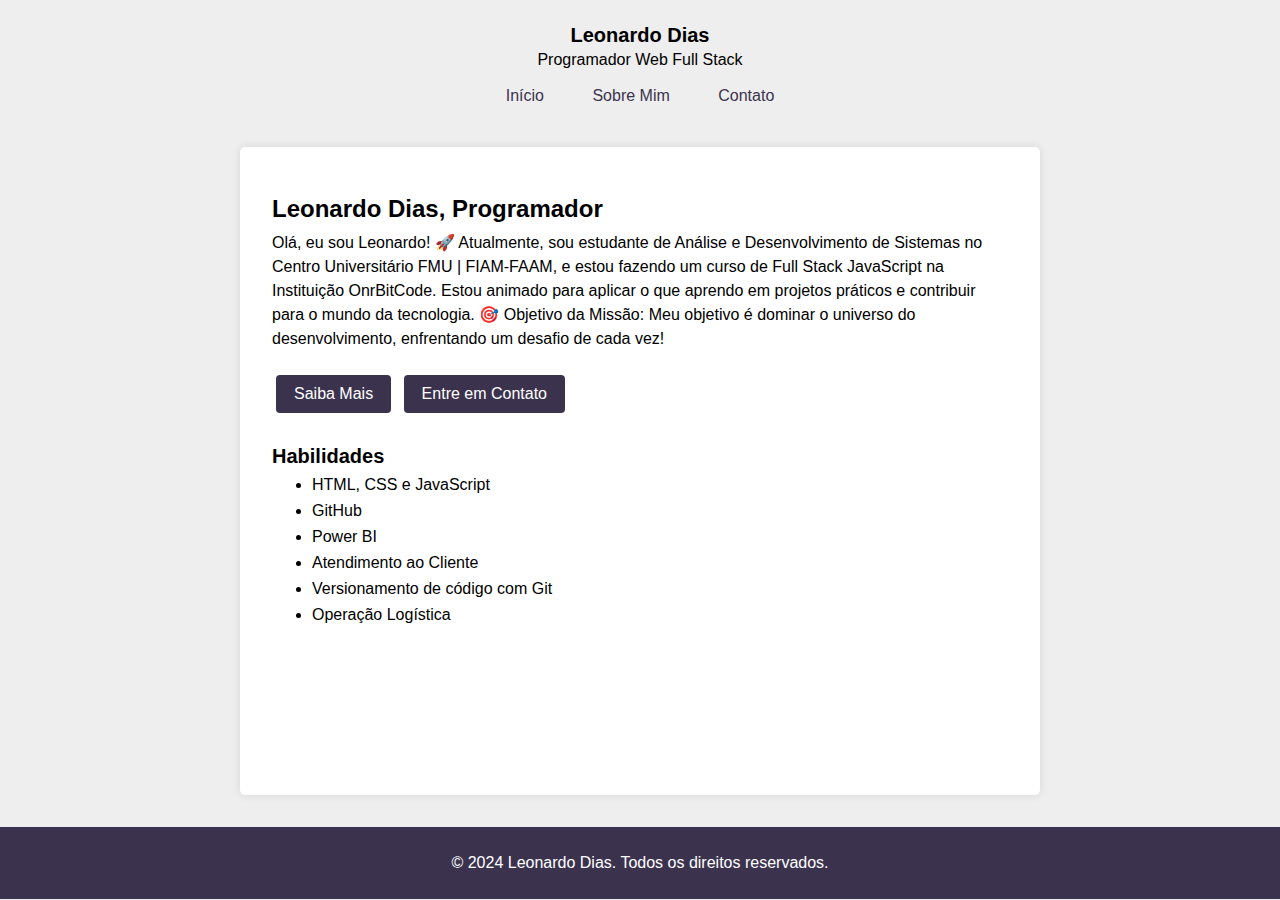
==== index.html @ 0dc0badd "Atualiza index.html e sobre.html" ====
<!DOCTYPE html>
<html lang="pt-br">
  <head>
    <meta charset="UTF-8" />
    <meta name="viewport" content="width=device-width, initial-scale=1.0" />
    <title>Início - Leonardo Dias, Programador</title>
    <link rel="stylesheet" href="style.css" />
  </head>

  <body>
    <header>
      <div>
        <div class="logo">Leonardo Dias</div>
        <div class="title">Programador Web Full Stack</div>
      </div>
      <nav>
        <a href="/index.html" class="nav-link">Início</a>
        <a href="/sobre.html" class="nav-link">Sobre Mim</a>
        <a href="/contato.html" class="nav-link">Contato</a>
      </nav>
      <div></div>
    </header>
    <div class="container">
      <section>
        <h1>Leonardo Dias, Programador</h1>
        <p>
          Olá, eu sou Leonardo! 🚀 Atualmente, sou estudante de Análise e
          Desenvolvimento de Sistemas no Centro Universitário FMU | FIAM-FAAM, e
          estou fazendo um curso de Full Stack JavaScript na Instituição
          OnrBitCode. Estou animado para aplicar o que aprendo em projetos
          práticos e contribuir para o mundo da tecnologia. 🎯 Objetivo da
          Missão: Meu objetivo é dominar o universo do desenvolvimento,
          enfrentando um desafio de cada vez!
        </p>
      </section>

      <section>
        <a href="/sobre.html" class="call-to-action">Saiba Mais</a>
        <a href="/contato.html" class="call-to-action">Entre em Contato</a>
      </section>

      <section class="skills">
        <h2>Habilidades</h2>
        <ul>
          <li>HTML, CSS e JavaScript </li>
          <li>GitHub</li>
          <li>Power BI</li>
          <li>Atendimento ao Cliente</li>
          <li>Versionamento de código com Git</li>
          <li>Operação Logística</li>
        </ul>
      </section>
    </div>
    <footer>
      <p>&copy; 2024 Leonardo Dias. Todos os direitos reservados.</p>
    </footer>
  </body>
</html>
---- style.css ----
* {
    box-sizing: border-box;
    margin: 0;
    padding: 0;
  }
  
  body {
    font-family: Arial, sans-serif;
    margin: 0;
    padding: 0;
    background-color: #eee;
  }
  
  header {
    padding: 1.5rem 0;
    text-align: center;
  }
  
  header .logo {
    font-size: 1.25rem;
    font-weight: 600;
    margin-bottom: 0.25rem;
  }
  
  header .nav-link {
    color: #3b334e;
    border-radius: 4px;
    display: inline-block;
    margin: 0.5rem 0.25rem;
    padding: 0.625rem 1.125rem;
    text-decoration: none;
    transition: 0.2s;
  }
  
  header .nav-link:hover {
    background-color: #e2d7ff;
  }
  
  h1 {
    font-size: 1.5rem;
    margin: 1rem 0 0.5rem;
  }
  
  h2 {
    font-size: 1.25rem;
    margin: 1rem 0 0.5rem;
  }
  
  p {
    line-height: 1.5;
  }
  
  a {
    color: #3b334e;
    text-decoration: none;
  }
  
  ul li {
    margin-bottom: 0.5rem;
    margin-left: 2.5rem;
  }
  
  .container {
    min-height: calc(100vh - 252px);
    max-width: 800px;
    margin: 0 auto 2rem;
    padding: 2rem;
    background-color: #fff;
    box-shadow: 0 0 0.5rem rgba(0, 0, 0, 0.1);
    border-radius: 5px;
  }
  
  section {
    margin-bottom: 1rem;
  }
  
  .call-to-action {
    background-color: #3b334e;
    border: 0;
    border-radius: 4px;
    color: #fff;
    cursor: pointer;
    display: inline-block;
    margin: 0.5rem 0.25rem;
    padding: 0.625rem 1.125rem;
    text-decoration: none;
    transition: 0.2s;
  }
  
  .call-to-action:hover {
    background-color: #4e4368;
  }
  
  .skills {
    margin-top: 1.5rem;
  }
  
  footer {
    text-align: center;
    padding: 1.5rem 0;
    background-color: #3b334e;
    color: #fff;
  }
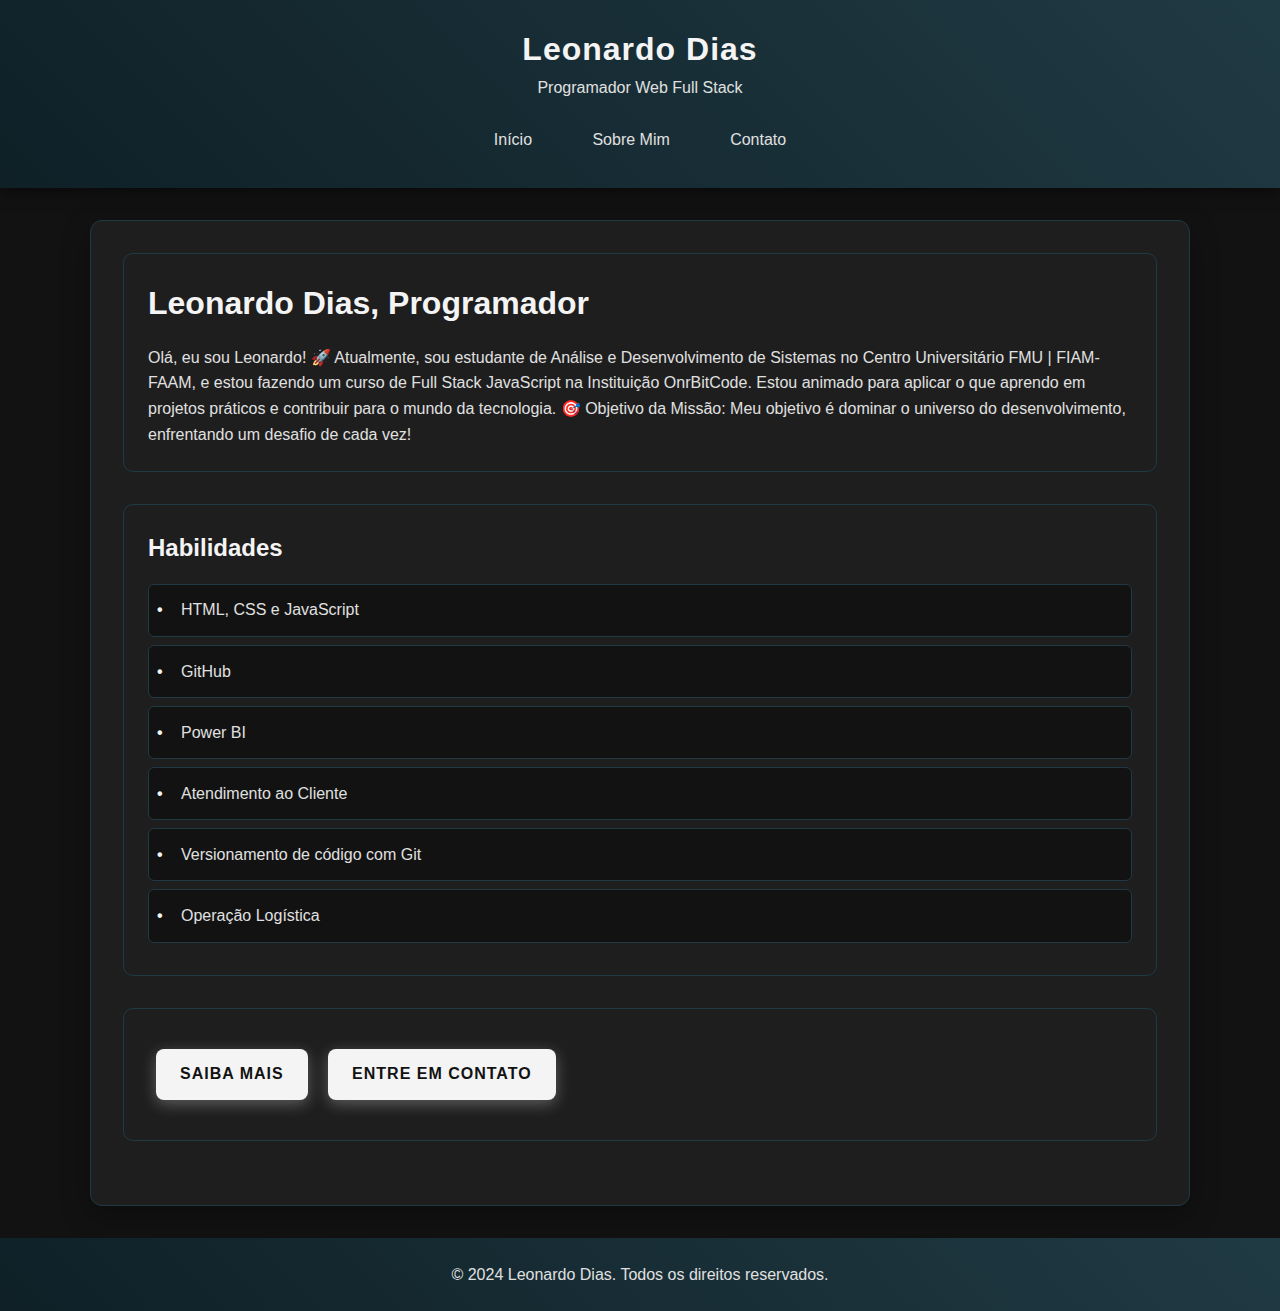
==== commit d87c7f82: "Atualização completa: Design responsivo e nova estilização" ====
--- a/index.html
+++ b/index.html
@@ -34,11 +34,7 @@
         </p>
       </section>
 
-      <section>
-        <a href="/sobre.html" class="call-to-action">Saiba Mais</a>
-        <a href="/contato.html" class="call-to-action">Entre em Contato</a>
-      </section>
-
+      
       <section class="skills">
         <h2>Habilidades</h2>
         <ul>
@@ -50,6 +46,11 @@
           <li>Operação Logística</li>
         </ul>
       </section>
+      <section>
+        <a href="/sobre.html" class="call-to-action">Saiba Mais</a>
+        <a href="/contato.html" class="call-to-action">Entre em Contato</a>
+      </section>
+
     </div>
     <footer>
       <p>&copy; 2024 Leonardo Dias. Todos os direitos reservados.</p>
--- a/style.css
+++ b/style.css
@@ -1,104 +1,248 @@
-* {
-    box-sizing: border-box;
+:root {
+    /* Paleta Escura Corporativa */
+    --cor-primaria: #0f2027;      /* Preto azulado muito escuro */
+    --cor-secundaria: #203a43;    /* Azul petróleo escuro */
+    --cor-terciaria: #2c5364;     /* Azul marinho escuro */
+    --cor-destaque: #f4f4f4;      /* Branco off-white */
+    --cor-texto: #e0e0e0;         /* Cinza claro para texto */
+    --cor-fundo: #121212;         /* Preto grafite */
+    --cor-fundo-secundario: #1e1e1e; /* Preto levemente mais claro */
+    
+    /* Gradiente Escuro */
+    --gradiente: linear-gradient(
+      45deg, 
+      var(--cor-primaria), 
+      var(--cor-secundaria)
+    );
+  }
+  
+  * {
     margin: 0;
     padding: 0;
+    box-sizing: border-box;
+    scroll-behavior: smooth;
   }
   
   body {
-    font-family: Arial, sans-serif;
-    margin: 0;
-    padding: 0;
-    background-color: #eee;
+    font-family: 'Roboto', 'Arial', sans-serif;
+    background-color: var(--cor-fundo);
+    color: var(--cor-texto);
+    line-height: 1.6;
+  }
+  
+  .container {
+    width: 90%;
+    max-width: 1100px;
+    margin: 2rem auto;
+    padding: 2rem;
+    background-color: var(--cor-fundo-secundario);
+    box-shadow: 0 10px 30px rgba(0,0,0,0.3);
+    border-radius: 12px;
+    border: 1px solid var(--cor-secundaria);
   }
   
   header {
+    background: var(--gradiente);
+    color: var(--cor-texto);
     padding: 1.5rem 0;
     text-align: center;
-  }
-  
-  header .logo {
-    font-size: 1.25rem;
+    box-shadow: 0 4px 15px rgba(0,0,0,0.5);
+  }
+  
+  .logo {
+    font-size: 2rem;
+    font-weight: 700;
+    letter-spacing: 1px;
+    color: var(--cor-destaque);
+  }
+  
+  nav {
+    display: flex;
+    justify-content: center;
+    gap: 20px;
+    margin-top: 1rem;
+  }
+  
+  .nav-link {
+    color: var(--cor-texto);
+    text-decoration: none;
+    padding: 0.6rem 1.2rem;
+    border-radius: 6px;
+    transition: all 0.3s ease;
+    position: relative;
+    overflow: hidden;
+    border: 1px solid transparent;
+  }
+  
+  .nav-link:hover {
+    border-color: var(--cor-destaque);
+    color: var(--cor-destaque);
+  }
+  
+  h1, h2 {
+    color: var(--cor-destaque);
+    margin-bottom: 1rem;
+  }
+  
+  .cta-buttons {
+    position: fixed;
+    bottom: 20px;
+    right: 20px;
+    display: flex;
+    gap: 15px;
+    z-index: 1000;
+  }
+  
+  .call-to-action {
+    display: inline-block;
+    background-color: var(--cor-destaque);
+    color: var(--cor-fundo);
+    padding: 0.8rem 1.5rem;
+    text-decoration: none;
+    border-radius: 8px;
+    margin: 1rem 0.5rem;
+    transition: all 0.4s ease;
     font-weight: 600;
-    margin-bottom: 0.25rem;
-  }
-  
-  header .nav-link {
-    color: #3b334e;
-    border-radius: 4px;
-    display: inline-block;
-    margin: 0.5rem 0.25rem;
-    padding: 0.625rem 1.125rem;
-    text-decoration: none;
-    transition: 0.2s;
-  }
-  
-  header .nav-link:hover {
-    background-color: #e2d7ff;
-  }
-  
-  h1 {
-    font-size: 1.5rem;
-    margin: 1rem 0 0.5rem;
-  }
-  
-  h2 {
-    font-size: 1.25rem;
-    margin: 1rem 0 0.5rem;
-  }
-  
-  p {
-    line-height: 1.5;
-  }
-  
-  a {
-    color: #3b334e;
-    text-decoration: none;
-  }
-  
-  ul li {
-    margin-bottom: 0.5rem;
-    margin-left: 2.5rem;
-  }
-  
-  .container {
-    min-height: calc(100vh - 252px);
-    max-width: 800px;
-    margin: 0 auto 2rem;
-    padding: 2rem;
-    background-color: #fff;
-    box-shadow: 0 0 0.5rem rgba(0, 0, 0, 0.1);
-    border-radius: 5px;
-  }
-  
-  section {
-    margin-bottom: 1rem;
-  }
-  
-  .call-to-action {
-    background-color: #3b334e;
-    border: 0;
-    border-radius: 4px;
-    color: #fff;
-    cursor: pointer;
-    display: inline-block;
-    margin: 0.5rem 0.25rem;
-    padding: 0.625rem 1.125rem;
-    text-decoration: none;
-    transition: 0.2s;
+    text-transform: uppercase;
+    letter-spacing: 1px;
+    box-shadow: 0 4px 15px rgba(244,244,244,0.3);
+    position: relative;
+    display: inline-flex;
+    align-items: center;
+    justify-content: center;
+    animation: float 3s ease-in-out infinite;
+  }
+  
+  @keyframes float {
+    0% { transform: translateY(0px); }
+    50% { transform: translateY(-10px); }
+    100% { transform: translateY(0px); }
   }
   
   .call-to-action:hover {
-    background-color: #4e4368;
-  }
-  
-  .skills {
-    margin-top: 1.5rem;
+    transform: translateY(-5px);
+    box-shadow: 0 6px 20px rgba(244,244,244,0.5);
+    background-color: #ffffff;
+    color: var(--cor-fundo);
   }
   
   footer {
+    background: var(--gradiente);
+    color: var(--cor-texto);
     text-align: center;
     padding: 1.5rem 0;
-    background-color: #3b334e;
-    color: #fff;
-  }
-  +    margin-top: 2rem;
+  }
+  
+  section {
+    margin-bottom: 2rem;
+    padding: 1.5rem;
+    background-color: var(--cor-fundo-secundario);
+    border-radius: 10px;
+    border: 1px solid var(--cor-secundaria);
+    transition: all 0.3s ease;
+  }
+  
+  section:hover {
+    box-shadow: 0 5px 20px rgba(0,0,0,0.5);
+    border-color: var(--cor-destaque);
+  }
+  
+  ul {
+    list-style-type: none;
+  }
+  
+  li {
+    padding: 0.8rem;
+    background-color: var(--cor-fundo);
+    margin: 0.5rem 0;
+    border-radius: 6px;
+    transition: all 0.3s ease;
+    position: relative;
+    padding-left: 2rem;
+    border: 1px solid var(--cor-secundaria);
+  }
+  
+  li::before {
+    content: '•';
+    position: absolute;
+    left: 0.5rem;
+    color: var(--cor-destaque);
+    font-weight: bold;
+  }
+  
+  li:hover {
+    transform: translateX(10px);
+    background-color: var(--cor-destaque);
+    color: var(--cor-fundo);
+    border-color: var(--cor-texto);
+  }
+  
+  /* Links de Redes Sociais */
+  .social-links .linkedin-link {
+    color: #ffffff;
+    font-weight: bold;
+    transition: all 0.3s ease;
+  }
+  
+  .social-links .linkedin-link:hover {
+    color: #ffffff;
+    transform: scale(1.1);
+  }
+  
+  .social-links .github-link {
+    color: #f0ebeb;
+    font-weight: bold;
+    transition: all 0.3s ease;
+  }
+  
+  .social-links .github-link:hover {
+    transform: scale(1.1);
+  }
+  
+  .social-links .instagram-link {
+    background: linear-gradient(45deg, #e4cdb4 0%, #d8aa9a 25%, #db828f 50%, #ca7497 75%, #bc1888 100%);
+    -webkit-background-clip: text;
+    background-clip: text;
+    color: transparent;
+    font-weight: bold;
+    transition: all 0.3s ease;
+  }
+  
+  .social-links .instagram-link:hover {
+    transform: scale(1.1);
+    filter: brightness(1.2);
+  }
+  
+  .contact-info .github-link {
+    color: #fefeff;
+    font-weight: bold;
+  }
+  
+  .contact-info .email-link {
+    color: #ffffff;
+    font-weight: bold;
+  }
+  
+  .contact-info .whatsapp-link {
+    color: #ffffff;
+    font-weight: bold;
+  }
+  
+  /* Efeitos de Hover */
+  .contact-info a:hover,
+  .social-links a:hover {
+    text-decoration: underline;
+    opacity: 0.8;
+  }
+  
+  /* Seção de Contato */
+  .contact-section {
+    display: flex;
+    flex-direction: column;
+    gap: 1rem;
+  }
+  
+  .contact-section ul {
+    display: flex;
+    flex-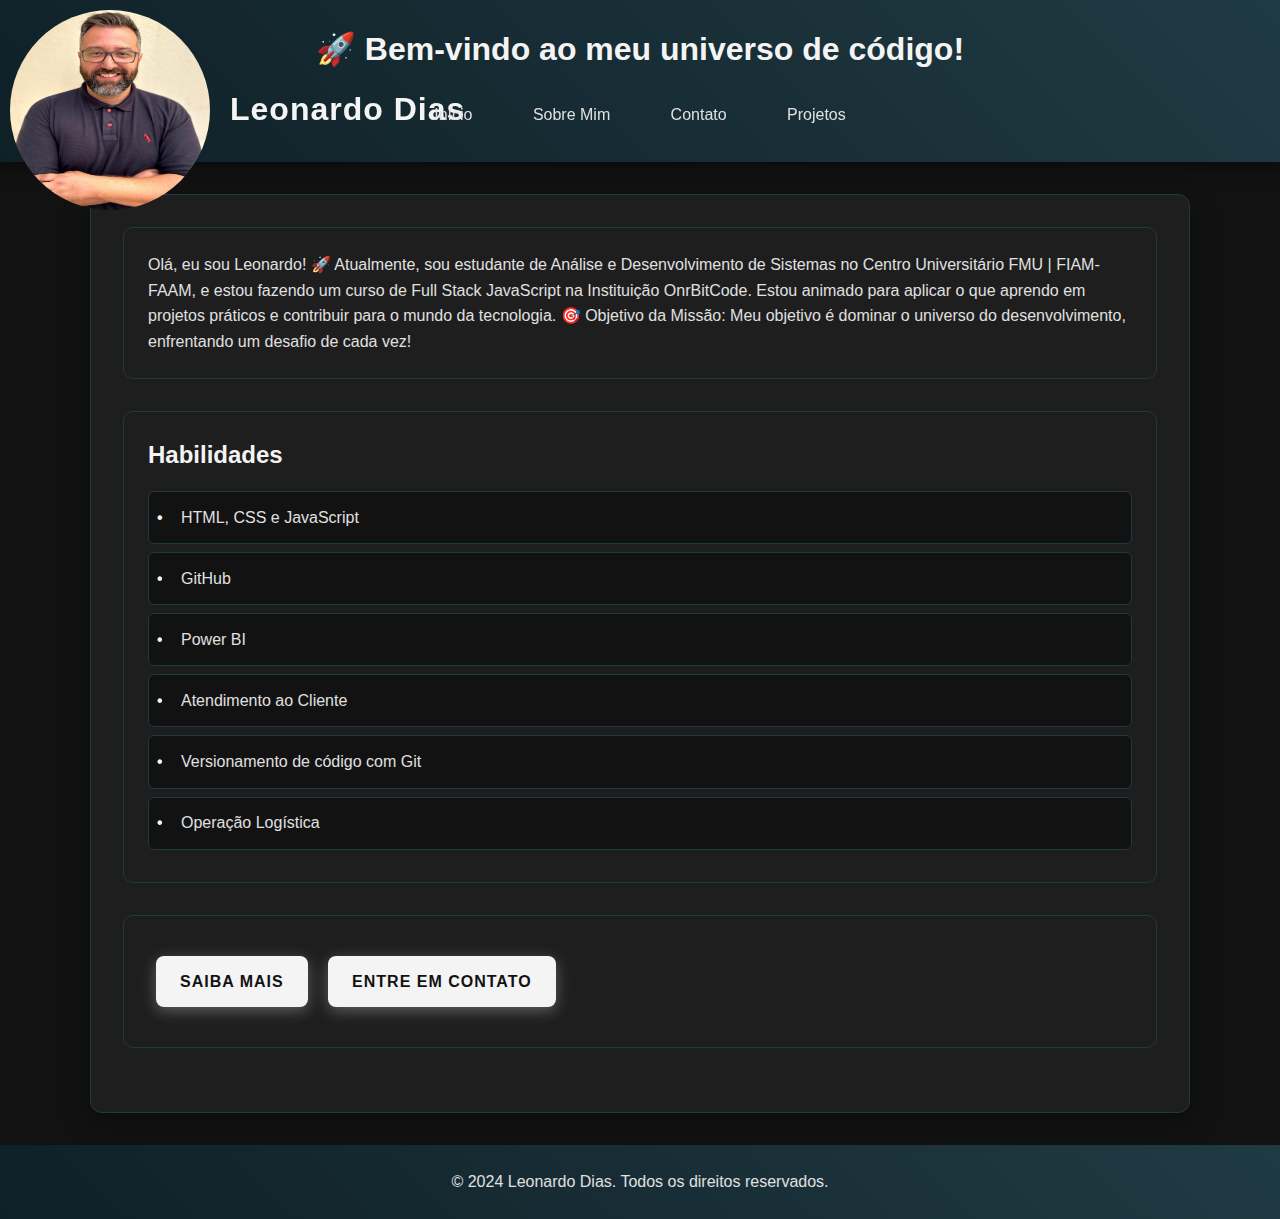
==== commit 4198d943: "Criação do projetos.html, adição de vídeos mostrando os projetos e melhorias no estilo das páginas." ====
--- a/index.html
+++ b/index.html
@@ -3,26 +3,29 @@
   <head>
     <meta charset="UTF-8" />
     <meta name="viewport" content="width=device-width, initial-scale=1.0" />
-    <title>Início - Leonardo Dias, Programador</title>
+    <title>Recruta Dev Leonardo Dias</title>
     <link rel="stylesheet" href="style.css" />
   </head>
 
   <body>
     <header>
       <div>
-        <div class="logo">Leonardo Dias</div>
-        <div class="title">Programador Web Full Stack</div>
+        <h1>🚀 Bem-vindo ao meu universo de código!</h1>
       </div>
+      <div class="logo">
+        <img src="img/WhatsApp Image 2024-12-05 at 10.44.26.jpeg" alt="Minha Foto" class="profile-pic" width="100" height="100"> <!-- Ajuste os valores conforme necessário -->
+        <span>Leonardo Dias</span>
+    </div>
       <nav>
         <a href="/index.html" class="nav-link">Início</a>
         <a href="/sobre.html" class="nav-link">Sobre Mim</a>
         <a href="/contato.html" class="nav-link">Contato</a>
+        <a href="/projetos.html" class="nav-link">Projetos</a>
       </nav>
       <div></div>
     </header>
     <div class="container">
       <section>
-        <h1>Leonardo Dias, Programador</h1>
         <p>
           Olá, eu sou Leonardo! 🚀 Atualmente, sou estudante de Análise e
           Desenvolvimento de Sistemas no Centro Universitário FMU | FIAM-FAAM, e
@@ -55,5 +58,6 @@
     <footer>
       <p>&copy; 2024 Leonardo Dias. Todos os direitos reservados.</p>
     </footer>
+    
   </body>
 </html>
--- a/style.css
+++ b/style.css
@@ -29,6 +29,21 @@
     color: var(--cor-texto);
     line-height: 1.6;
   }
+
+  .logo {
+    position: fixed; /* Fixa a logo no canto */
+    top: 10px; /* Distância do topo */
+    left: 10px; /* Distância da esquerda */
+    display: flex;
+    align-items: center;
+}
+
+.profile-pic {
+    width: 200px; /* Ajuste o tamanho conforme necessário */
+    height: 200px; /* Ajuste o tamanho conforme necessário */
+    border-radius: 50%; /* Para deixar a imagem redonda */
+    margin-right: 20px; /* Espaço entre a imagem e o texto */
+}
   
   .container {
     width: 90%;
@@ -245,4 +260,6 @@
   
   .contact-section ul {
     display: flex;
-    flex-+    flex-direction: column;
+    gap: 1rem;
+}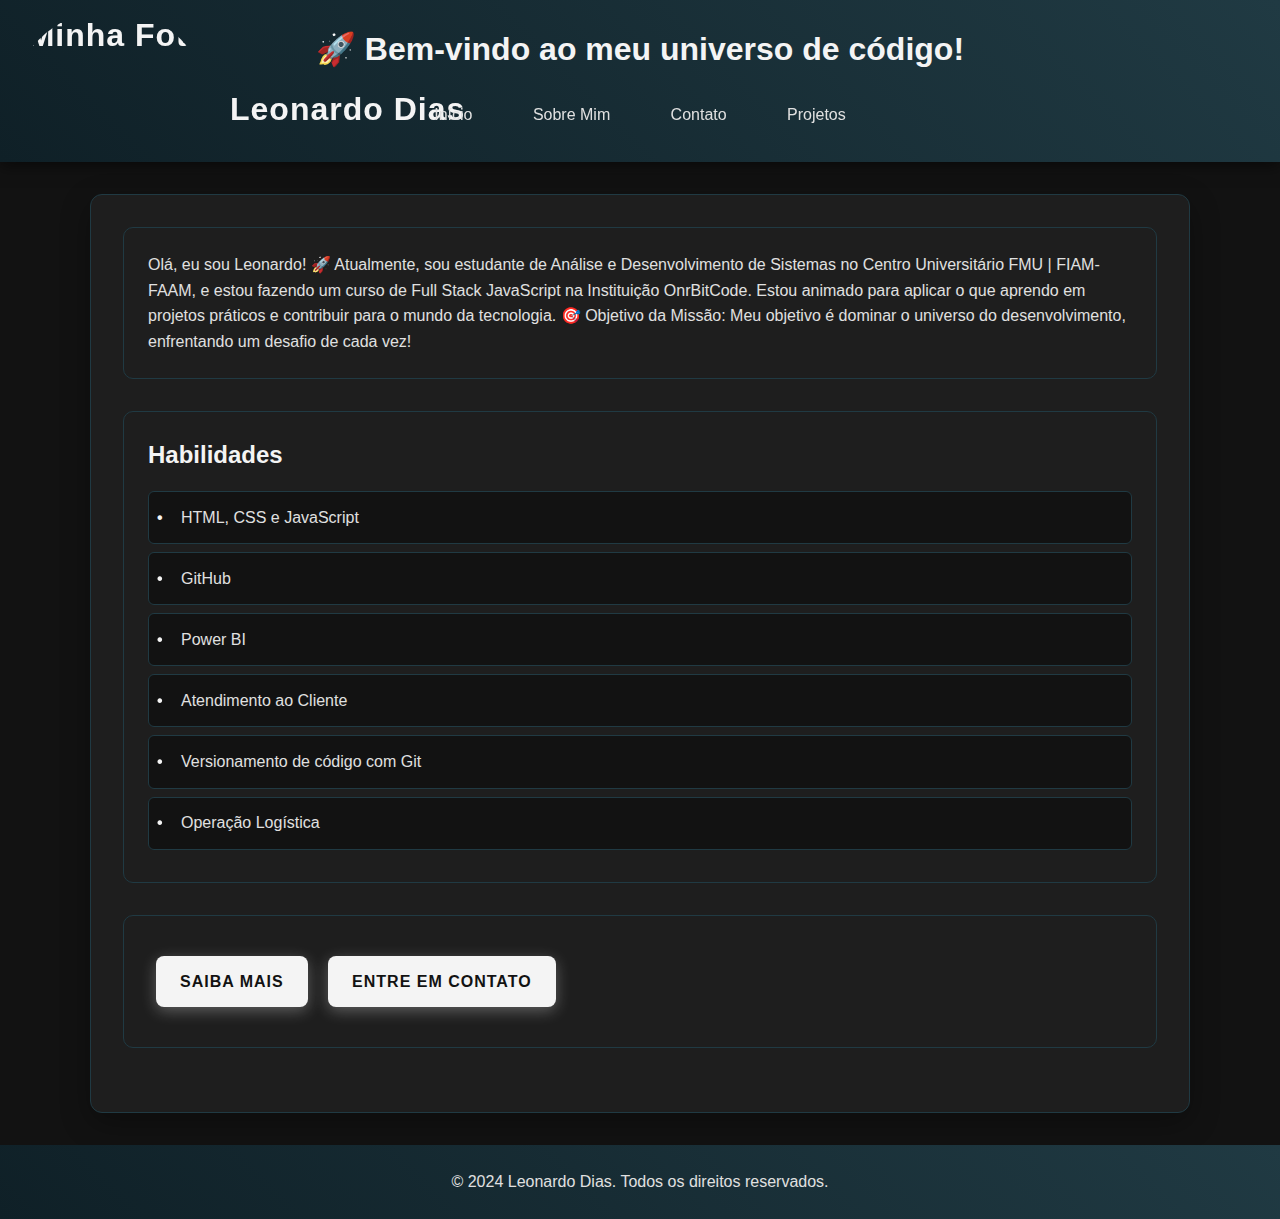
==== commit ba3e5988: "Atualizando a imagem e outras alterações" ====
--- a/index.html
+++ b/index.html
@@ -13,9 +13,9 @@
         <h1>🚀 Bem-vindo ao meu universo de código!</h1>
       </div>
       <div class="logo">
-        <img src="img/WhatsApp Image 2024-12-05 at 10.44.26.jpeg" alt="Minha Foto" class="profile-pic" width="100" height="100"> <!-- Ajuste os valores conforme necessário -->
+        <img src="./img/leonardo1.jpeg" alt="Minha Foto" class="profile-pic" width="100" height="100"> <!-- Ajuste os valores conforme necessário -->
         <span>Leonardo Dias</span>
-    </div>
+      </div>
       <nav>
         <a href="/index.html" class="nav-link">Início</a>
         <a href="/sobre.html" class="nav-link">Sobre Mim</a>
@@ -37,7 +37,6 @@
         </p>
       </section>
 
-      
       <section class="skills">
         <h2>Habilidades</h2>
         <ul>
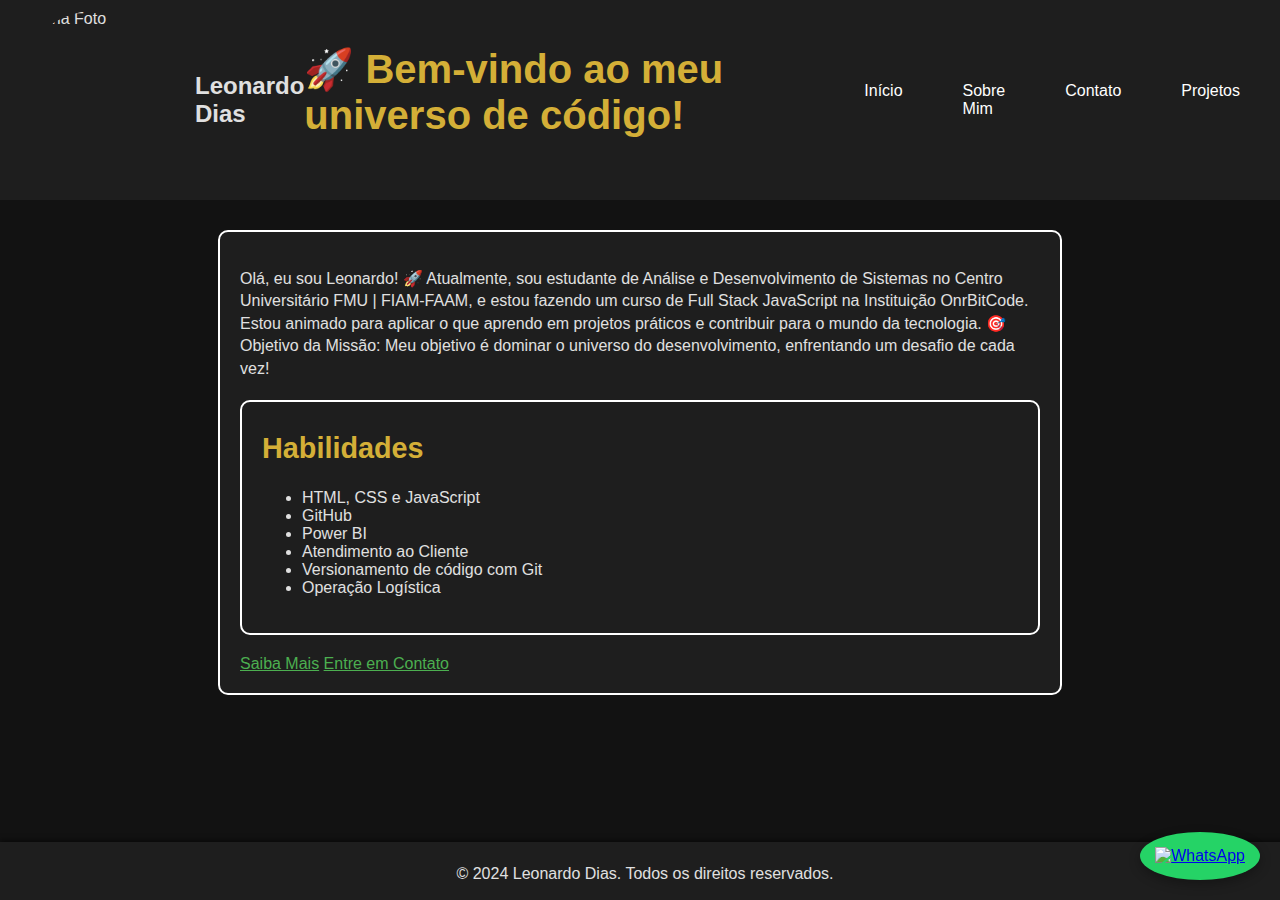
==== commit 0da07e09: "Atualização do botão flutuante do WhatsApp e melhorias de estilo" ====
--- a/index.html
+++ b/index.html
@@ -9,12 +9,14 @@
 
   <body>
     <header>
+      <div class="logo">
+        <img src="./img/leonardo1.jpeg" alt="Minha Foto" class="profile-pic" width="100" height="100"> <!-- Ajuste os valores conforme necessário -->
+        <div>
+          <strong>Leonardo Dias</strong>
+        </div>
+      </div>
       <div>
         <h1>🚀 Bem-vindo ao meu universo de código!</h1>
-      </div>
-      <div class="logo">
-        <img src="./img/leonardo1.jpeg" alt="Minha Foto" class="profile-pic" width="100" height="100"> <!-- Ajuste os valores conforme necessário -->
-        <span>Leonardo Dias</span>
       </div>
       <nav>
         <a href="/index.html" class="nav-link">Início</a>
@@ -22,41 +24,45 @@
         <a href="/contato.html" class="nav-link">Contato</a>
         <a href="/projetos.html" class="nav-link">Projetos</a>
       </nav>
-      <div></div>
     </header>
     <div class="container">
-      <section>
-        <p>
-          Olá, eu sou Leonardo! 🚀 Atualmente, sou estudante de Análise e
-          Desenvolvimento de Sistemas no Centro Universitário FMU | FIAM-FAAM, e
-          estou fazendo um curso de Full Stack JavaScript na Instituição
-          OnrBitCode. Estou animado para aplicar o que aprendo em projetos
-          práticos e contribuir para o mundo da tecnologia. 🎯 Objetivo da
-          Missão: Meu objetivo é dominar o universo do desenvolvimento,
-          enfrentando um desafio de cada vez!
-        </p>
-      </section>
+      <div class="content-box"> <!-- Caixa para centralizar todos os elementos -->
+        <section>
+          <p>
+            Olá, eu sou Leonardo! 🚀 Atualmente, sou estudante de Análise e
+            Desenvolvimento de Sistemas no Centro Universitário FMU | FIAM-FAAM, e
+            estou fazendo um curso de Full Stack JavaScript na Instituição
+            OnrBitCode. Estou animado para aplicar o que aprendo em projetos
+            práticos e contribuir para o mundo da tecnologia. 🎯 Objetivo da
+            Missão: Meu objetivo é dominar o universo do desenvolvimento,
+            enfrentando um desafio de cada vez!
+          </p>
+        </section>
 
-      <section class="skills">
-        <h2>Habilidades</h2>
-        <ul>
-          <li>HTML, CSS e JavaScript </li>
-          <li>GitHub</li>
-          <li>Power BI</li>
-          <li>Atendimento ao Cliente</li>
-          <li>Versionamento de código com Git</li>
-          <li>Operação Logística</li>
-        </ul>
-      </section>
-      <section>
-        <a href="/sobre.html" class="call-to-action">Saiba Mais</a>
-        <a href="/contato.html" class="call-to-action">Entre em Contato</a>
-      </section>
-
+        <section class="skills-box">
+          <h2>Habilidades</h2>
+          <ul>
+            <li>HTML, CSS e JavaScript </li>
+            <li>GitHub</li>
+            <li>Power BI</li>
+            <li>Atendimento ao Cliente</li>
+            <li>Versionamento de código com Git</li>
+            <li>Operação Logística</li>
+          </ul>
+        </section>
+        <section>
+          <a href="/sobre.html" class="call-to-action">Saiba Mais</a>
+          <a href="/contato.html" class="call-to-action">Entre em Contato</a>
+        </section>
+      </div>
     </div>
     <footer>
       <p>&copy; 2024 Leonardo Dias. Todos os direitos reservados.</p>
     </footer>
     
+    <!-- Botão flutuante do WhatsApp -->
+    <a href="https://wa.me/5511994115165" target="_blank" class="whatsapp-float">
+      <img src="https://upload.wikimedia.org/wikipedia/commons/6/6b/WhatsApp.svg" alt="WhatsApp"/>
+    </a>
   </body>
 </html>
--- a/style.css
+++ b/style.css
@@ -1,265 +1,169 @@
-:root {
-    /* Paleta Escura Corporativa */
-    --cor-primaria: #0f2027;      /* Preto azulado muito escuro */
-    --cor-secundaria: #203a43;    /* Azul petróleo escuro */
-    --cor-terciaria: #2c5364;     /* Azul marinho escuro */
-    --cor-destaque: #f4f4f4;      /* Branco off-white */
-    --cor-texto: #e0e0e0;         /* Cinza claro para texto */
-    --cor-fundo: #121212;         /* Preto grafite */
-    --cor-fundo-secundario: #1e1e1e; /* Preto levemente mais claro */
-    
-    /* Gradiente Escuro */
-    --gradiente: linear-gradient(
-      45deg, 
-      var(--cor-primaria), 
-      var(--cor-secundaria)
-    );
-  }
-  
-  * {
+/* Estilos para o tema escuro melhorado e detalhado */
+body {
+    background-color: #121212; /* Fundo escuro */
+    color: #e0e0e0; /* Texto claro */
+    font-family: 'Arial', sans-serif; /* Fonte padrão */
     margin: 0;
     padding: 0;
-    box-sizing: border-box;
-    scroll-behavior: smooth;
-  }
-  
-  body {
-    font-family: 'Roboto', 'Arial', sans-serif;
-    background-color: var(--cor-fundo);
-    color: var(--cor-texto);
-    line-height: 1.6;
-  }
-
-  .logo {
-    position: fixed; /* Fixa a logo no canto */
-    top: 10px; /* Distância do topo */
-    left: 10px; /* Distância da esquerda */
-    display: flex;
-    align-items: center;
+    display: flex; /* Usar flexbox para layout */
+    flex-direction: column; /* Direção da coluna */
+    min-height: 100vh; /* Garantir que o corpo ocupe pelo menos a altura da tela */
 }
 
-.profile-pic {
-    width: 200px; /* Ajuste o tamanho conforme necessário */
-    height: 200px; /* Ajuste o tamanho conforme necessário */
-    border-radius: 50%; /* Para deixar a imagem redonda */
-    margin-right: 20px; /* Espaço entre a imagem e o texto */
+/* Estilização do cabeçalho */
+header {
+    background-color: #1e1e1e; /* Fundo do cabeçalho */
+    padding: 10px; /* Reduzir padding */
+    display: flex; /* Usar flexbox para layout */
+    align-items: center; /* Alinhar itens verticalmente */
 }
-  
-  .container {
-    width: 90%;
-    max-width: 1100px;
-    margin: 2rem auto;
-    padding: 2rem;
-    background-color: var(--cor-fundo-secundario);
-    box-shadow: 0 10px 30px rgba(0,0,0,0.3);
-    border-radius: 12px;
-    border: 1px solid var(--cor-secundaria);
-  }
-  
-  header {
-    background: var(--gradiente);
-    color: var(--cor-texto);
-    padding: 1.5rem 0;
+
+/* Estilização da logo e nome */
+.logo {
+    display: flex; /* Usar flexbox para alinhar imagem e texto */
+    align-items: center; /* Alinhar verticalmente */
+    margin-right: auto; /* Empurrar outros elementos para a direita */
+}
+
+.logo img {
+    border-radius: 50%; /* Tornar a imagem circular */
+    margin-right: 5px; /* Reduzir espaçamento entre a imagem e o nome */
+    width: 180px; /* Aumentar a largura da imagem */
+    height: 180px; /* Aumentar a altura da imagem */
+}
+
+.logo strong {
+    font-size: 1.5em; /* Aumentar o tamanho da fonte do nome */
+}
+
+/* Estilização da caixa de conteúdo */
+.content-box {
+    background-color: #1e1e1e; /* Fundo da caixa */
+    border: 2px solid #ffffff; /* Borda amarela */
+    border-radius: 10px; /* Bordas arredondadas */
+    padding: 20px; /* Preenchimento interno */
+    margin: 20px auto; /* Centralizar a caixa */
+    max-width: 800px; /* Largura máxima */
+}
+
+/* Estilização da caixa de habilidades */
+.skills-box {
+    background-color: #1e1e1e; /* Fundo da caixa */
+    border: 2px solid #ffffff; /* Borda amarela */
+    border-radius: 10px; /* Bordas arredondadas */
+    padding: 20px; /* Preenchimento interno */
+    margin: 20px 0; /* Margem superior e inferior */
+}
+
+/* Estilização dos links de navegação */
+nav {
+    display: flex; /* Usar flexbox para links de navegação */
+    margin-left: auto; /* Empurrar links para a direita */
+}
+
+.nav-link {
+    color: #ffffff; /* Cor dos links */
+    text-decoration: none;
+    margin: 0 20px; /* Aumentar margem para espaçamento */
+    padding: 5px 10px; /* Reduzir padding para links */
+    border-radius: 5px; /* Bordas arredondadas */
+    transition: background-color 0.3s, color 0.3s; /* Transição suave */
+}
+
+.nav-link:hover {
+    background-color: #3a3a3a; /* Efeito ao passar o mouse */
+    color: #ffcc00; /* Mudança de cor ao passar o mouse */
+}
+
+/* Estilização do container principal */
+.container {
+    padding: 10px; /* Reduzir padding */
+    flex: 1; /* Permitir que o container cresça para ocupar espaço disponível */
+}
+
+/* Estilização do rodapé */
+footer {
+    background-color: #1e1e1e; /* Fundo do rodapé */
     text-align: center;
-    box-shadow: 0 4px 15px rgba(0,0,0,0.5);
-  }
-  
-  .logo {
-    font-size: 2rem;
-    font-weight: 700;
-    letter-spacing: 1px;
-    color: var(--cor-destaque);
-  }
-  
-  nav {
-    display: flex;
-    justify-content: center;
-    gap: 20px;
-    margin-top: 1rem;
-  }
-  
-  .nav-link {
-    color: var(--cor-texto);
-    text-decoration: none;
-    padding: 0.6rem 1.2rem;
-    border-radius: 6px;
-    transition: all 0.3s ease;
-    position: relative;
-    overflow: hidden;
-    border: 1px solid transparent;
-  }
-  
-  .nav-link:hover {
-    border-color: var(--cor-destaque);
-    color: var(--cor-destaque);
-  }
-  
-  h1, h2 {
-    color: var(--cor-destaque);
-    margin-bottom: 1rem;
-  }
-  
-  .cta-buttons {
+    padding: 5px; /* Reduzir padding */
+    width: 100%;
+    box-shadow: 0 -2px 5px rgba(0, 0, 0, 0.5); /* Sombra para profundidade */
+}
+
+/* Estilos responsivos */
+@media (max-width: 600px) {
+    header {
+        padding: 10px;
+        flex-direction: column; /* Mudar para coluna em dispositivos móveis */
+        align-items: flex-start; /* Alinhar itens à esquerda */
+    }
+
+    .nav-link {
+        display: block; /* Links em coluna em dispositivos móveis */
+        margin: 5px 0;
+    }
+
+    .container {
+        padding: 10px;
+    }
+}
+
+/* Estilização de seções */
+h1, h2 {
+    color: #d4af37; /* Cor dos títulos */
+    margin-top: 10px; /* Reduzir espaçamento acima do título */
+}
+
+h1 {
+    font-size: 2.5em; /* Ajustar tamanho do título principal */
+}
+
+h2 {
+    font-size: 1.8em; /* Ajustar tamanho dos subtítulos */
+}
+
+p {
+    line-height: 1.4; /* Aumentar o espaçamento entre linhas */
+    margin-bottom: 10px; /* Reduzir espaçamento entre parágrafos */
+}
+
+/* Estilização dos links de ação */
+.call-to-action {
+    color: #4caf50; /* Cor mais visível e discreta */
+    transition: color 0.3s, transform 0.3s, box-shadow 0.3s; /* Transição suave */
+}
+
+.call-to-action:hover {
+    color: #388e3c; /* Cor ao passar o mouse */
+    transform: scale(1.1); /* Aumentar ligeiramente ao passar o mouse */
+    box-shadow: 0 6px 12px rgba(0, 0, 0, 0.3); /* Sombra mais pronunciada ao passar o mouse */
+    text-decoration: underline; /* Sublinhado ao passar o mouse */
+}
+
+/* Estilo do botão flutuante do WhatsApp */
+.whatsapp-float {
     position: fixed;
     bottom: 20px;
     right: 20px;
-    display: flex;
-    gap: 15px;
-    z-index: 1000;
-  }
-  
-  .call-to-action {
-    display: inline-block;
-    background-color: var(--cor-destaque);
-    color: var(--cor-fundo);
-    padding: 0.8rem 1.5rem;
-    text-decoration: none;
-    border-radius: 8px;
-    margin: 1rem 0.5rem;
-    transition: all 0.4s ease;
-    font-weight: 600;
-    text-transform: uppercase;
-    letter-spacing: 1px;
-    box-shadow: 0 4px 15px rgba(244,244,244,0.3);
-    position: relative;
-    display: inline-flex;
-    align-items: center;
-    justify-content: center;
-    animation: float 3s ease-in-out infinite;
-  }
-  
-  @keyframes float {
-    0% { transform: translateY(0px); }
-    50% { transform: translateY(-10px); }
-    100% { transform: translateY(0px); }
-  }
-  
-  .call-to-action:hover {
-    transform: translateY(-5px);
-    box-shadow: 0 6px 20px rgba(244,244,244,0.5);
-    background-color: #ffffff;
-    color: var(--cor-fundo);
-  }
-  
-  footer {
-    background: var(--gradiente);
-    color: var(--cor-texto);
-    text-align: center;
-    padding: 1.5rem 0;
-    margin-top: 2rem;
-  }
-  
-  section {
-    margin-bottom: 2rem;
-    padding: 1.5rem;
-    background-color: var(--cor-fundo-secundario);
-    border-radius: 10px;
-    border: 1px solid var(--cor-secundaria);
-    transition: all 0.3s ease;
-  }
-  
-  section:hover {
-    box-shadow: 0 5px 20px rgba(0,0,0,0.5);
-    border-color: var(--cor-destaque);
-  }
-  
-  ul {
-    list-style-type: none;
-  }
-  
-  li {
-    padding: 0.8rem;
-    background-color: var(--cor-fundo);
-    margin: 0.5rem 0;
-    border-radius: 6px;
-    transition: all 0.3s ease;
-    position: relative;
-    padding-left: 2rem;
-    border: 1px solid var(--cor-secundaria);
-  }
-  
-  li::before {
-    content: '•';
-    position: absolute;
-    left: 0.5rem;
-    color: var(--cor-destaque);
-    font-weight: bold;
-  }
-  
-  li:hover {
-    transform: translateX(10px);
-    background-color: var(--cor-destaque);
-    color: var(--cor-fundo);
-    border-color: var(--cor-texto);
-  }
-  
-  /* Links de Redes Sociais */
-  .social-links .linkedin-link {
-    color: #ffffff;
-    font-weight: bold;
-    transition: all 0.3s ease;
-  }
-  
-  .social-links .linkedin-link:hover {
-    color: #ffffff;
-    transform: scale(1.1);
-  }
-  
-  .social-links .github-link {
-    color: #f0ebeb;
-    font-weight: bold;
-    transition: all 0.3s ease;
-  }
-  
-  .social-links .github-link:hover {
-    transform: scale(1.1);
-  }
-  
-  .social-links .instagram-link {
-    background: linear-gradient(45deg, #e4cdb4 0%, #d8aa9a 25%, #db828f 50%, #ca7497 75%, #bc1888 100%);
-    -webkit-background-clip: text;
-    background-clip: text;
-    color: transparent;
-    font-weight: bold;
-    transition: all 0.3s ease;
-  }
-  
-  .social-links .instagram-link:hover {
-    transform: scale(1.1);
-    filter: brightness(1.2);
-  }
-  
-  .contact-info .github-link {
-    color: #fefeff;
-    font-weight: bold;
-  }
-  
-  .contact-info .email-link {
-    color: #ffffff;
-    font-weight: bold;
-  }
-  
-  .contact-info .whatsapp-link {
-    color: #ffffff;
-    font-weight: bold;
-  }
-  
-  /* Efeitos de Hover */
-  .contact-info a:hover,
-  .social-links a:hover {
-    text-decoration: underline;
-    opacity: 0.8;
-  }
-  
-  /* Seção de Contato */
-  .contact-section {
-    display: flex;
-    flex-direction: column;
-    gap: 1rem;
-  }
-  
-  .contact-section ul {
-    display: flex;
-    flex-direction: column;
-    gap: 1rem;
-}+    background-color: #25D366; /* Cor do WhatsApp */
+    border-radius: 50%; /* Forma circular */
+    box-shadow: 0 4px 12px rgba(0, 0, 0, 0.3); /* Sombra mais pronunciada */
+    padding: 15px; /* Aumentar o padding */
+    z-index: 1000; /* Para garantir que fique acima de outros elementos */
+    transition: transform 0.3s, background-color 0.3s; /* Transição suave */
+}
+
+.whatsapp-float:hover {
+    transform: scale(1.1); /* Aumentar ao passar o mouse */
+    background-color: #1DAF5D; /* Cor ao passar o mouse */
+}
+
+
+.whatsapp-float:hover {
+    transform: scale(1.1); /* Aumentar ao passar o mouse */
+}
+
+.whatsapp-float img {
+    width: 60px; /* Ajuste o tamanho do ícone conforme necessário */
+    height: 60px; /* Ajuste o tamanho do ícone conforme necessário */
+}
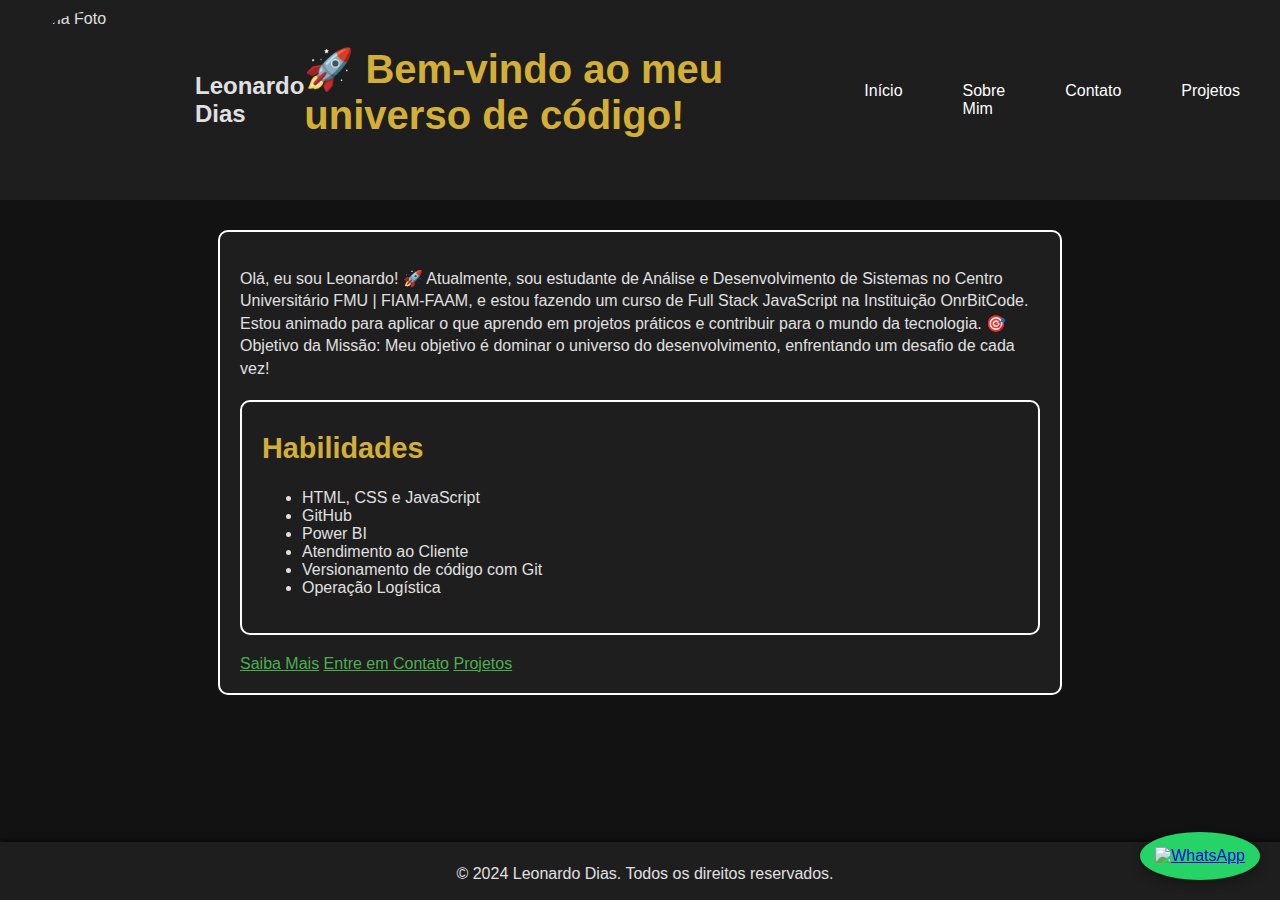
==== commit 2e38670f: "Acrescenta links de navegação" ====
--- a/index.html
+++ b/index.html
@@ -53,6 +53,7 @@
         <section>
           <a href="/sobre.html" class="call-to-action">Saiba Mais</a>
           <a href="/contato.html" class="call-to-action">Entre em Contato</a>
+          <a href="/projetos.html" class="call-to-action">Projetos</a>
         </section>
       </div>
     </div>
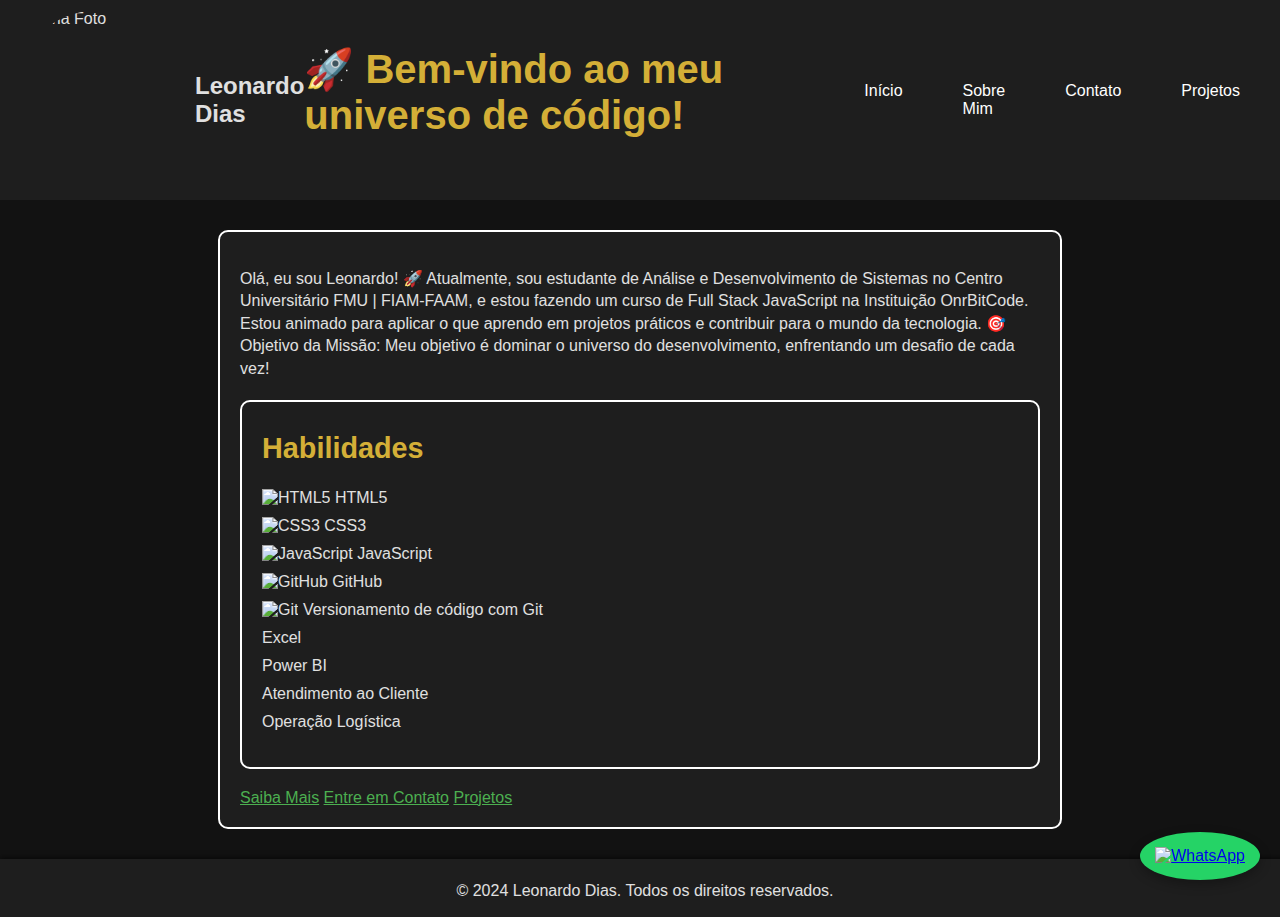
==== commit 71254ce4: "Atualizações no index.html e adição de habilidades" ====
--- a/index.html
+++ b/index.html
@@ -10,7 +10,7 @@
   <body>
     <header>
       <div class="logo">
-        <img src="./img/leonardo1.jpeg" alt="Minha Foto" class="profile-pic" width="100" height="100"> <!-- Ajuste os valores conforme necessário -->
+        <img src="./img/imgleo3.png" alt="Minha Foto" class="profile-pic" width="100" height="100"> <!-- Ajuste os valores conforme necessário -->
         <div>
           <strong>Leonardo Dias</strong>
         </div>
@@ -41,13 +41,34 @@
 
         <section class="skills-box">
           <h2>Habilidades</h2>
-          <ul>
-            <li>HTML, CSS e JavaScript </li>
-            <li>GitHub</li>
-            <li>Power BI</li>
-            <li>Atendimento ao Cliente</li>
-            <li>Versionamento de código com Git</li>
-            <li>Operação Logística</li>
+          <ul style="list-style-type: none; padding: 0;">
+            <li style="margin-bottom: 10px;">
+              <img src="https://upload.wikimedia.org/wikipedia/commons/6/61/HTML5_logo_and_wordmark.svg" alt="HTML5" style="width: 30px; height: 30px;"/> HTML5
+            </li>
+            <li style="margin-bottom: 10px;">
+              <img src="https://upload.wikimedia.org/wikipedia/commons/d/d5/CSS3_logo_and_wordmark.svg" alt="CSS3" style="width: 30px; height: 30px;"/> CSS3
+            </li>
+            <li style="margin-bottom: 10px;">
+              <img src="https://upload.wikimedia.org/wikipedia/commons/6/6a/JavaScript-logo.png" alt="JavaScript" style="width: 30px; height: 30px;"/> JavaScript
+            </li>
+            <li style="margin-bottom: 10px;">
+              <img src="https://github.githubassets.com/images/modules/logos_page/GitHub-Mark.png" alt="GitHub" style="width: 30px; height: 30px;"/> GitHub
+            </li>
+            <li style="margin-bottom: 10px;">
+              <img src="https://upload.wikimedia.org/wikipedia/commons/e/e0/Git-logo.svg" alt="Git" style="width: 30px; height: 30px;"/> Versionamento de código com Git
+            </li>
+            <li style="margin-bottom: 10px;">
+              Excel
+            </li>
+            <li style="margin-bottom: 10px;">
+              Power BI
+            </li>
+            <li style="margin-bottom: 10px;">
+              Atendimento ao Cliente
+            </li>
+            <li style="margin-bottom: 10px;">
+              Operação Logística
+            </li>
           </ul>
         </section>
         <section>
@@ -63,7 +84,8 @@
     
     <!-- Botão flutuante do WhatsApp -->
     <a href="https://wa.me/5511994115165" target="_blank" class="whatsapp-float">
-      <img src="https://upload.wikimedia.org/wikipedia/commons/6/6b/WhatsApp.svg" alt="WhatsApp"/>
+      <img src="https://upload.wikimedia.org/wikipedia/commons/6/6b/WhatsApp.svg" alt="WhatsApp" style="width: 60px; height: 60px;"/>
     </a>
+
   </body>
 </html>
--- a/style.css
+++ b/style.css
@@ -1,4 +1,5 @@
-/* Estilos para o tema escuro melhorado e detalhado */
+/* Estilos para o tema escuro melhorado e detalhado e centralização */
+
 body {
     background-color: #121212; /* Fundo escuro */
     color: #e0e0e0; /* Texto claro */
@@ -36,8 +37,9 @@
     font-size: 1.5em; /* Aumentar o tamanho da fonte do nome */
 }
 
-/* Estilização da caixa de conteúdo */
-.content-box {
+/* Estilização da caixa de conteúdo e centralização */
+.content-box, .center {
+
     background-color: #1e1e1e; /* Fundo da caixa */
     border: 2px solid #ffffff; /* Borda amarela */
     border-radius: 10px; /* Bordas arredondadas */
@@ -108,8 +110,9 @@
     }
 }
 
-/* Estilização de seções */
-h1, h2 {
+/* Estilização de seções e centralização */
+h1, h2, .center {
+
     color: #d4af37; /* Cor dos títulos */
     margin-top: 10px; /* Reduzir espaçamento acima do título */
 }
@@ -127,8 +130,9 @@
     margin-bottom: 10px; /* Reduzir espaçamento entre parágrafos */
 }
 
-/* Estilização dos links de ação */
-.call-to-action {
+/* Estilização dos links de ação e centralização */
+.call-to-action, .center {
+
     color: #4caf50; /* Cor mais visível e discreta */
     transition: color 0.3s, transform 0.3s, box-shadow 0.3s; /* Transição suave */
 }
@@ -157,13 +161,3 @@
     transform: scale(1.1); /* Aumentar ao passar o mouse */
     background-color: #1DAF5D; /* Cor ao passar o mouse */
 }
-
-
-.whatsapp-float:hover {
-    transform: scale(1.1); /* Aumentar ao passar o mouse */
-}
-
-.whatsapp-float img {
-    width: 60px; /* Ajuste o tamanho do ícone conforme necessário */
-    height: 60px; /* Ajuste o tamanho do ícone conforme necessário */
-}
